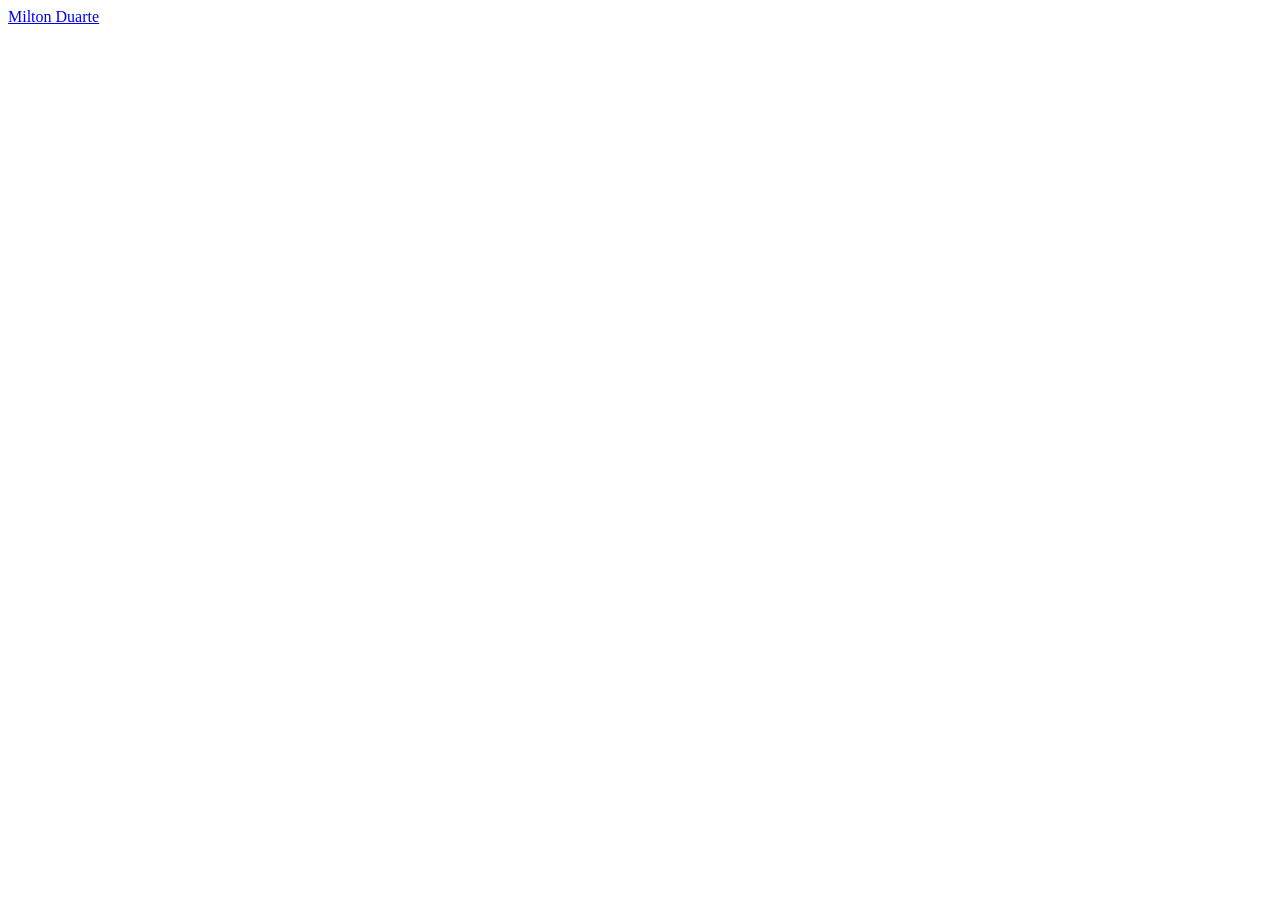
==== cordel.html @ 1054bee5 "adicionei a base" ====
<!DOCTYPE html>
<html lang="pt-br">
<head>
    <meta charset="UTF-8">
    <meta name="viewport" content="width=device-width, initial-scale=1.0">
    <link rel="shortcut icon" href="imagens/Icons8-Windows-8-Animals-Bear-Track.512.png" type="image/x-icon">
    <link rel="stylesheet" href="style.css">
    <title>Cordel</title>
</head>
<body>
    <a href="https://www.recantodasletras.com.br/poesias/3186743">Milton Duarte</a>
</body>
</html>
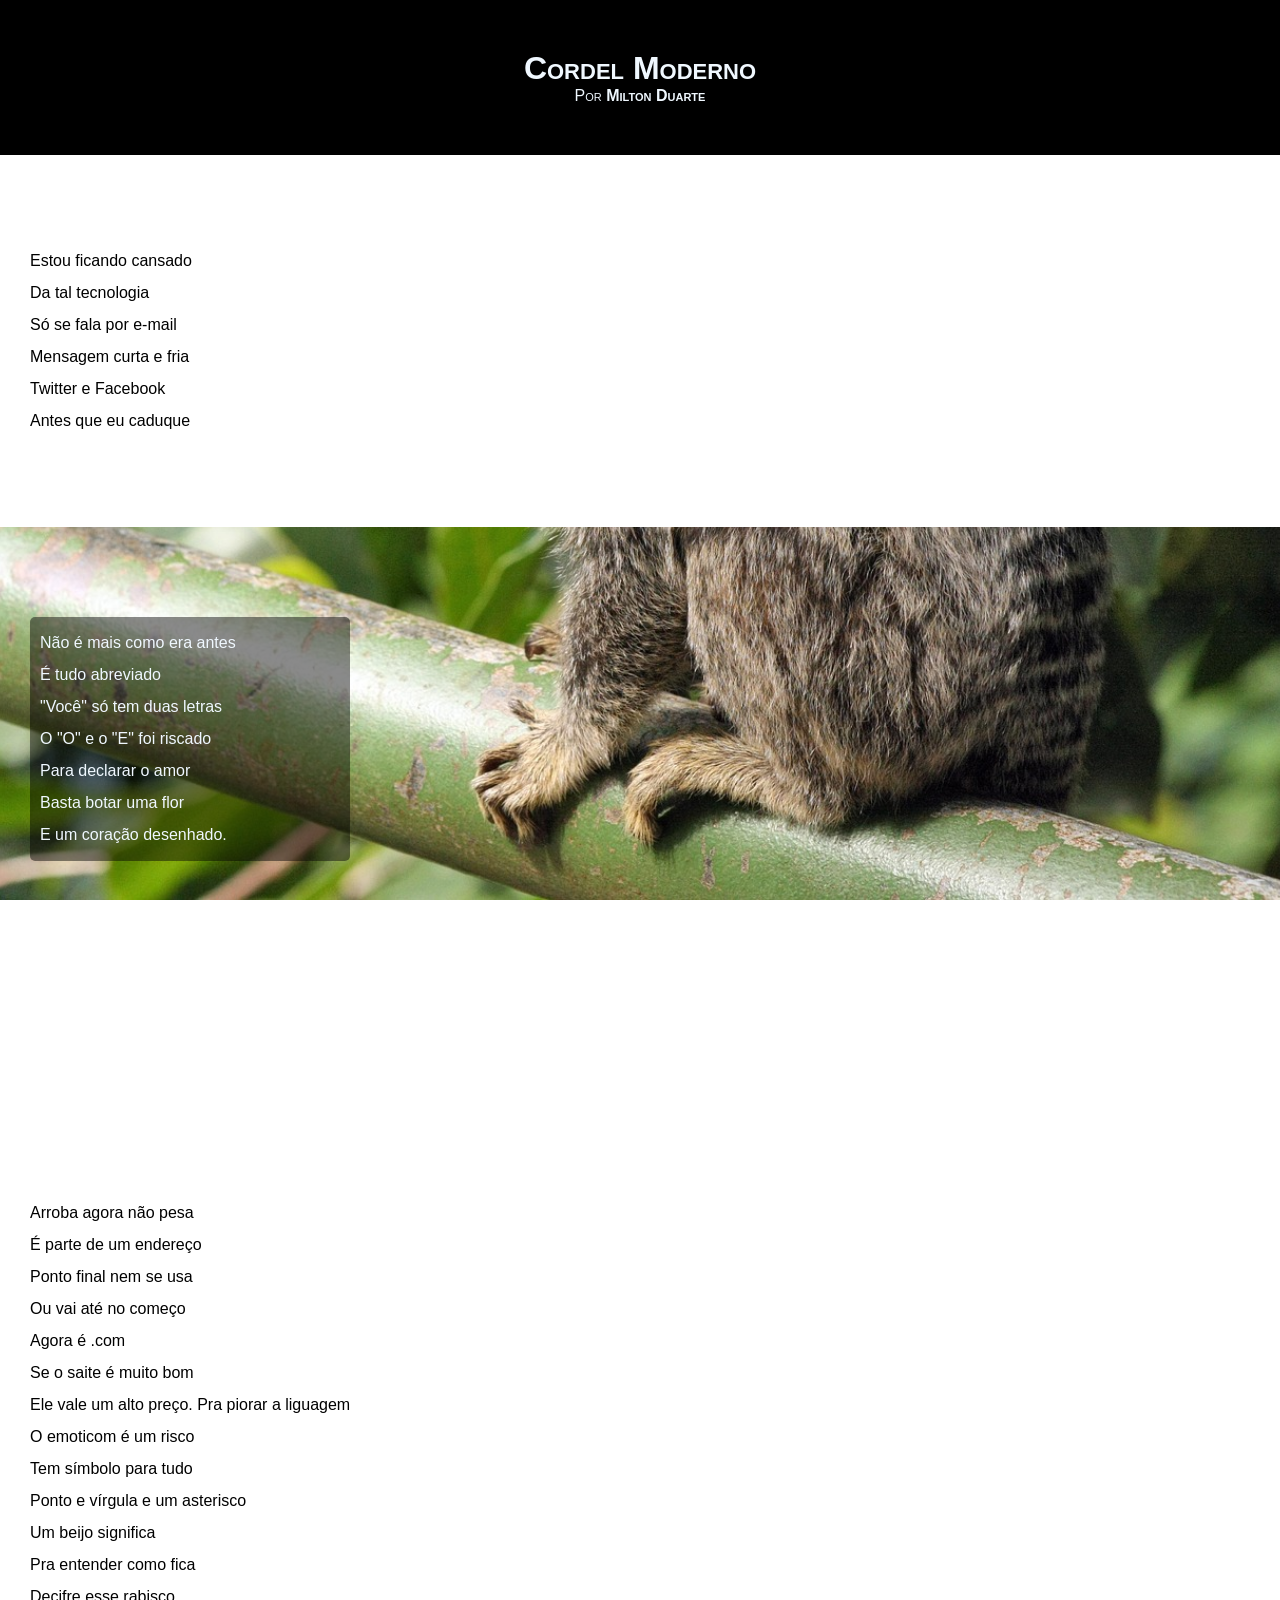
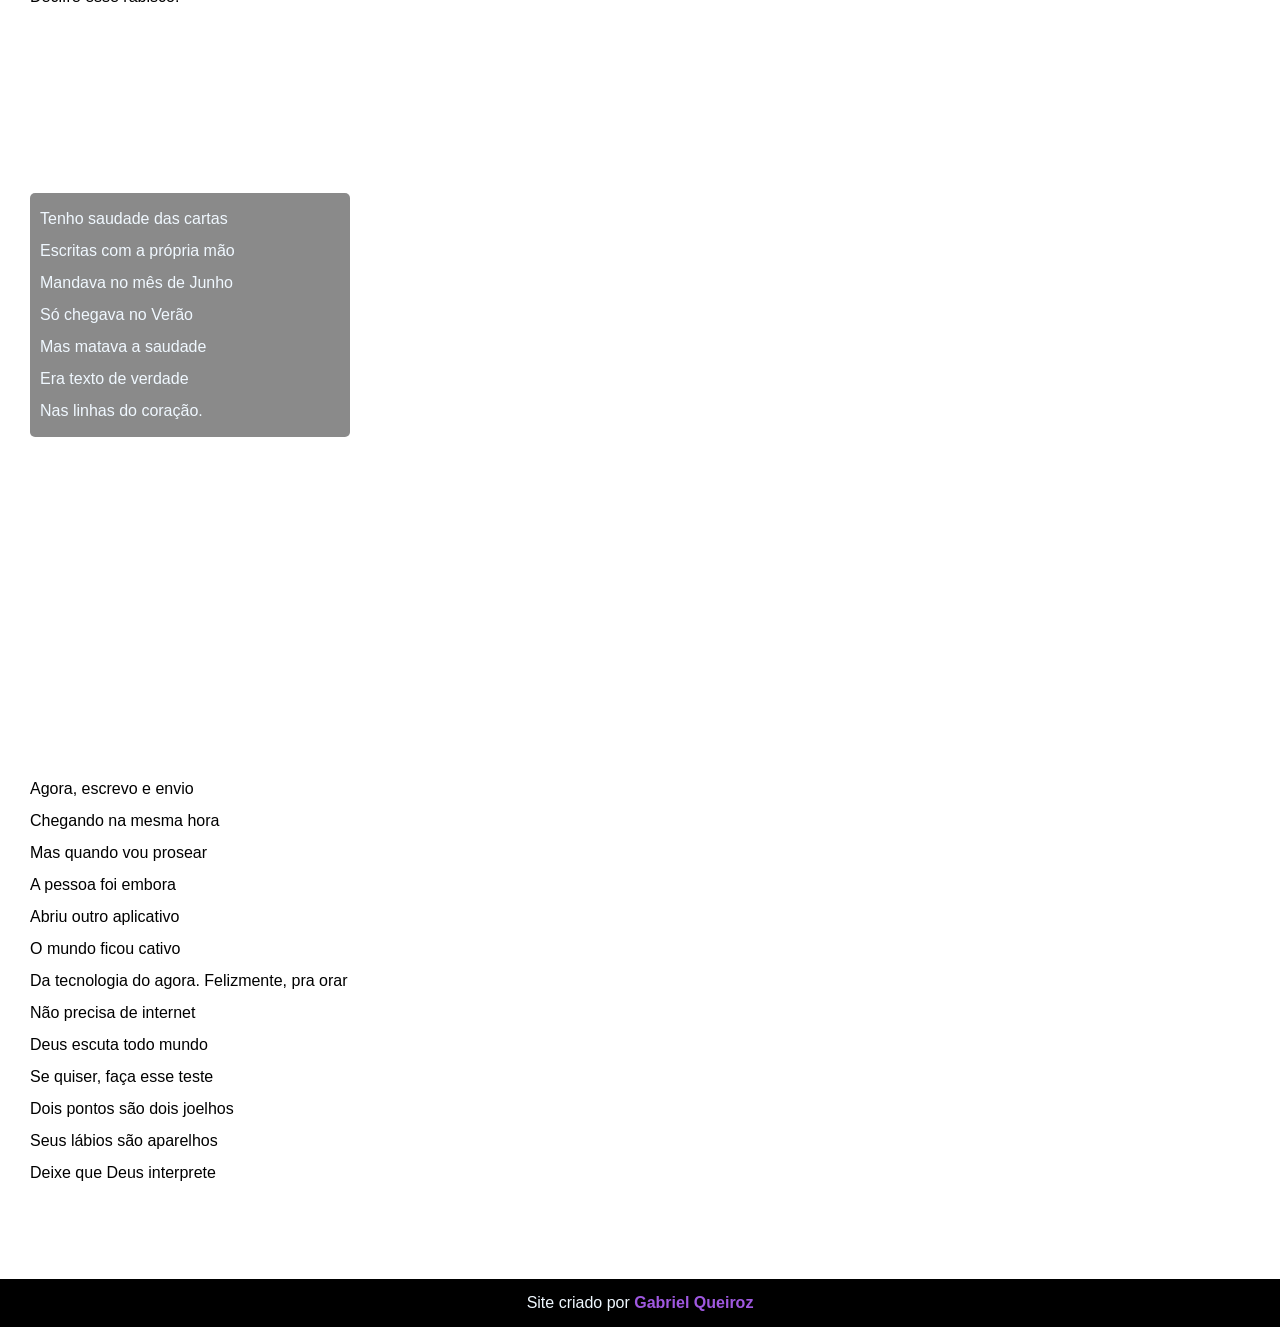
==== commit 55018e28: "atualizei css" ====
--- a/cordel.html
+++ b/cordel.html
@@ -8,6 +8,85 @@
     <title>Cordel</title>
 </head>
 <body>
-    <a href="https://www.recantodasletras.com.br/poesias/3186743">Milton Duarte</a>
+    <header>
+        <h1>Cordel Moderno</h1>
+        <p>Por <a href="https://www.recantodasletras.com.br/poesias/3186743" rel="external" target="_blank">Milton Duarte</a></p>
+    </header>
+    <main>
+        <section id="text">
+            <p>
+                Estou ficando cansado <br>
+                Da tal tecnologia <br>
+                Só se fala por e-mail <br>
+                Mensagem curta e fria <br>
+                Twitter e Facebook <br>
+                Antes que eu caduque
+            </p>
+        </section>
+        <section id="photo">
+            <p id="text" class="text_photo">
+                Não é mais como era antes <br>
+                É tudo abreviado <br>
+                "Você" só tem duas letras <br>
+                O "O" e o "E" foi riscado <br>
+                Para declarar o amor <br>
+                Basta botar uma flor <br>
+                E um coração desenhado.
+            </p>
+        </section>
+        <section id="text">
+            <p>Arroba agora não pesa <br>
+                É parte de um endereço <br>
+                Ponto final nem se usa <br>
+                Ou vai até no começo <br>
+                Agora é .com <br>
+                Se o saite é muito bom <br>
+                Ele vale um alto preço.
+                
+
+                Pra piorar a liguagem <br>
+                O emoticom é um risco <br>
+                Tem símbolo para tudo <br>
+                Ponto e vírgula e um asterisco <br>
+                Um beijo significa <br>
+                Pra entender como fica <br>
+                Decifre esse rabisco.
+            </p>
+        </section>
+        <section id="photo2">
+            <p id="text" class="text_photo">
+                Tenho saudade das cartas <br>
+                Escritas com a própria mão <br>
+                Mandava no mês de Junho <br>
+                Só chegava no Verão <br>
+                Mas matava a saudade <br>
+                Era texto de verdade <br>
+                Nas linhas do coração.
+            </p>
+        </section>
+        <section id="text">
+            <p>
+                Agora, escrevo e envio <br>
+                Chegando na mesma hora <br>
+                Mas quando vou prosear <br>
+                A pessoa foi embora <br>
+                Abriu outro aplicativo <br>
+                O mundo ficou cativo <br>
+                Da tecnologia do agora.
+
+
+                Felizmente, pra orar <br>
+                Não precisa de internet <br>
+                Deus escuta todo mundo <br>
+                Se quiser, faça esse teste <br>
+                Dois pontos são dois joelhos <br>
+                Seus lábios são aparelhos <br>
+                Deixe que Deus interprete
+            </p>
+        </section>
+    </main>
+    <footer>
+        <p>Site criado por <a href="https://queirozga.github.io/portifolio-gabrielqueiroz/" rel="author" target="_blank">Gabriel Queiroz</a></p>
+    </footer>
 </body>
 </html>
--- a/style.css
+++ b/style.css
@@ -0,0 +1,79 @@
+@charset "UTF-8";
+
+*{
+    font-family: Arial, Helvetica, sans-serif;
+    margin: 0%;
+    padding: 0%;
+}
+
+header{
+    font-variant: small-caps;
+    padding-top: 50px;
+    padding-bottom: 50px;
+    background-color: black;
+    color: aliceblue;
+    text-align: center;
+} 
+
+a{
+    text-decoration: none;
+    color: aliceblue;
+    font-weight: bold;
+}
+a:hover{
+    text-decoration: underline;
+}
+
+
+body{
+    min-height: 100vh;
+}
+
+section{
+    padding-left: 30px;
+    padding-top: 10vh;
+    padding-bottom: 10vh;
+    line-height: 2em;
+}
+
+#photo{
+    background-image: url('imagens/monkey-3978907_1280.jpg');
+    background-size: cover;
+    background-position: center center;
+    background-repeat: no-repeat;
+    background-attachment: fixed;
+    height: 400px;
+}
+
+#text{
+
+}
+
+.text_photo{
+    background-color: rgba(0, 0, 0, 0.459);
+    color: aliceblue;
+    border-radius: 5px;
+    width: 300px;
+    padding: 10px;
+}
+
+#photo2{
+    background: url('imagens/books-1842261_1280.jpg') center center no-repeat fixed;
+    background-size: cover;
+    height: 400px;
+}
+
+footer{
+    background-color: black;
+    color: aliceblue;
+    text-align: center;
+    margin: auto;
+    padding: 15px;
+}
+
+footer a{
+    color: rgb(159, 88, 224);
+}
+footer a:hover{
+    color: rgb(107, 20, 189);
+}
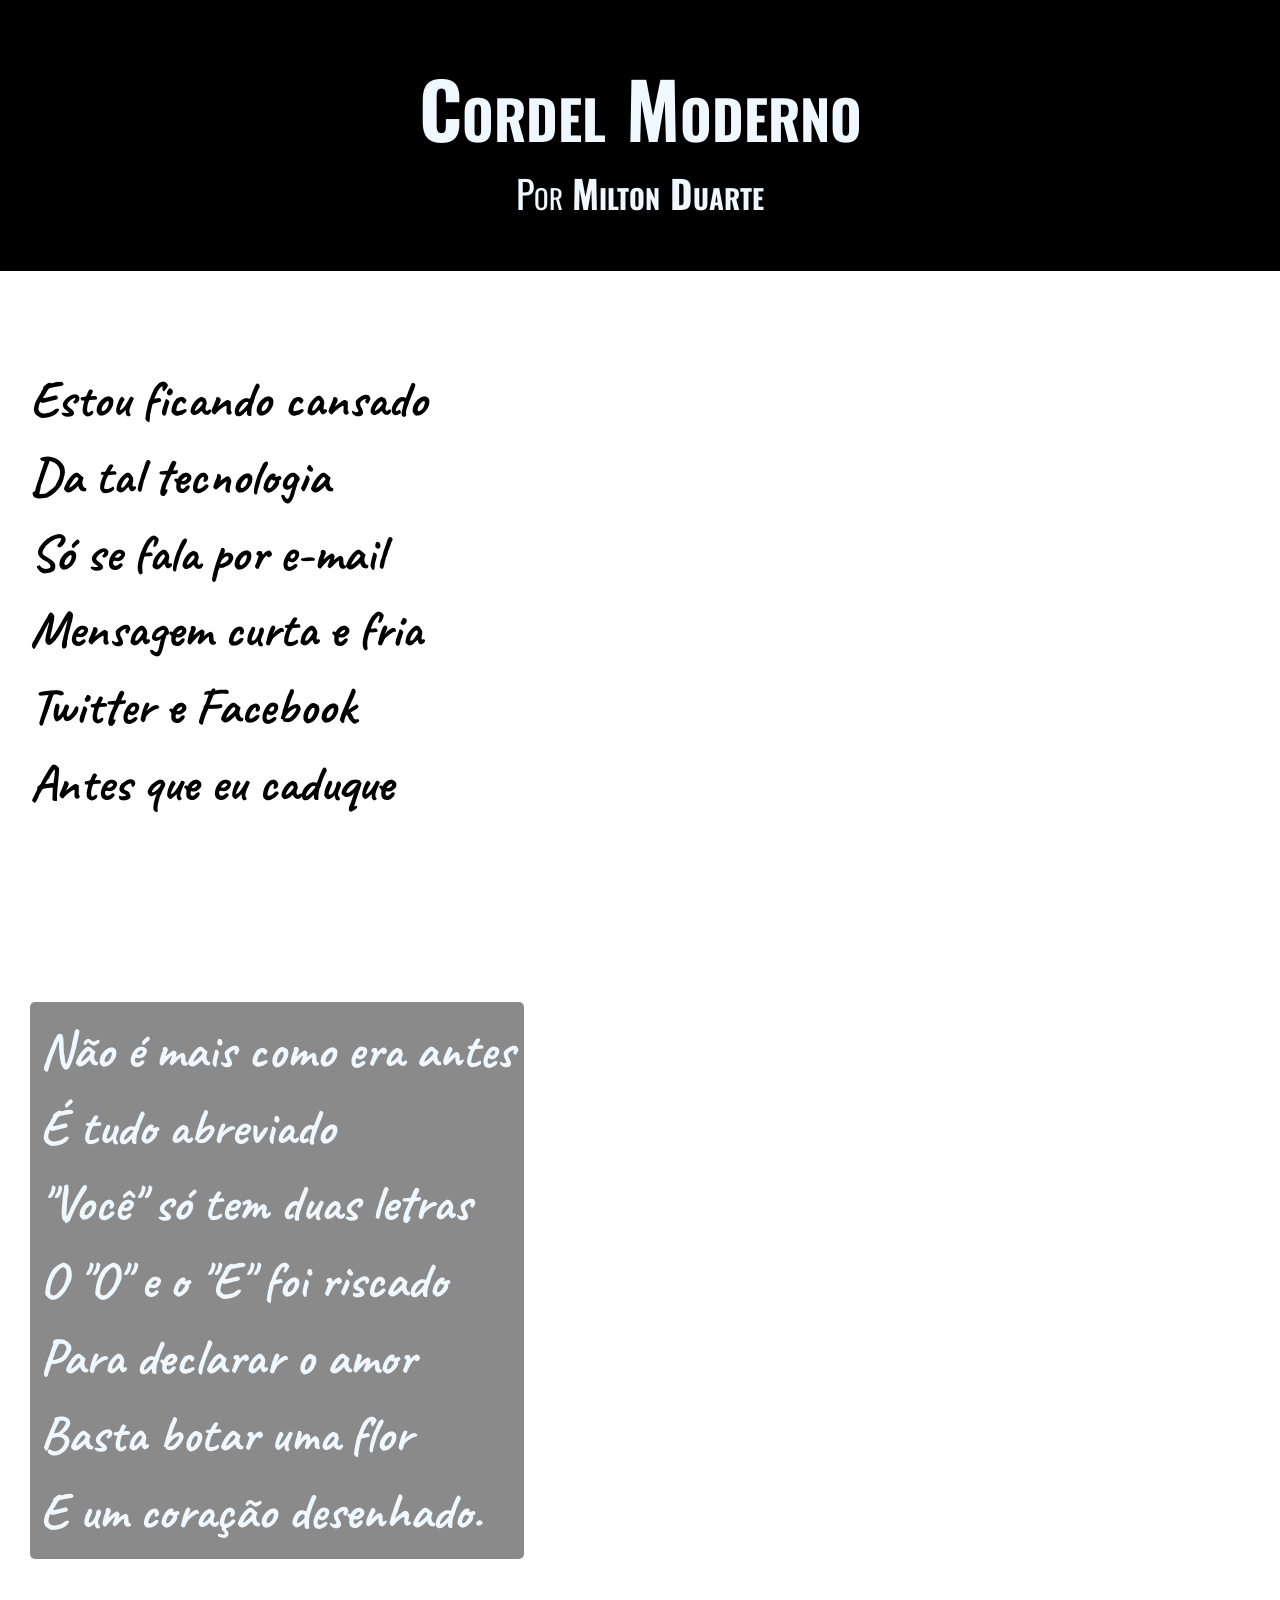
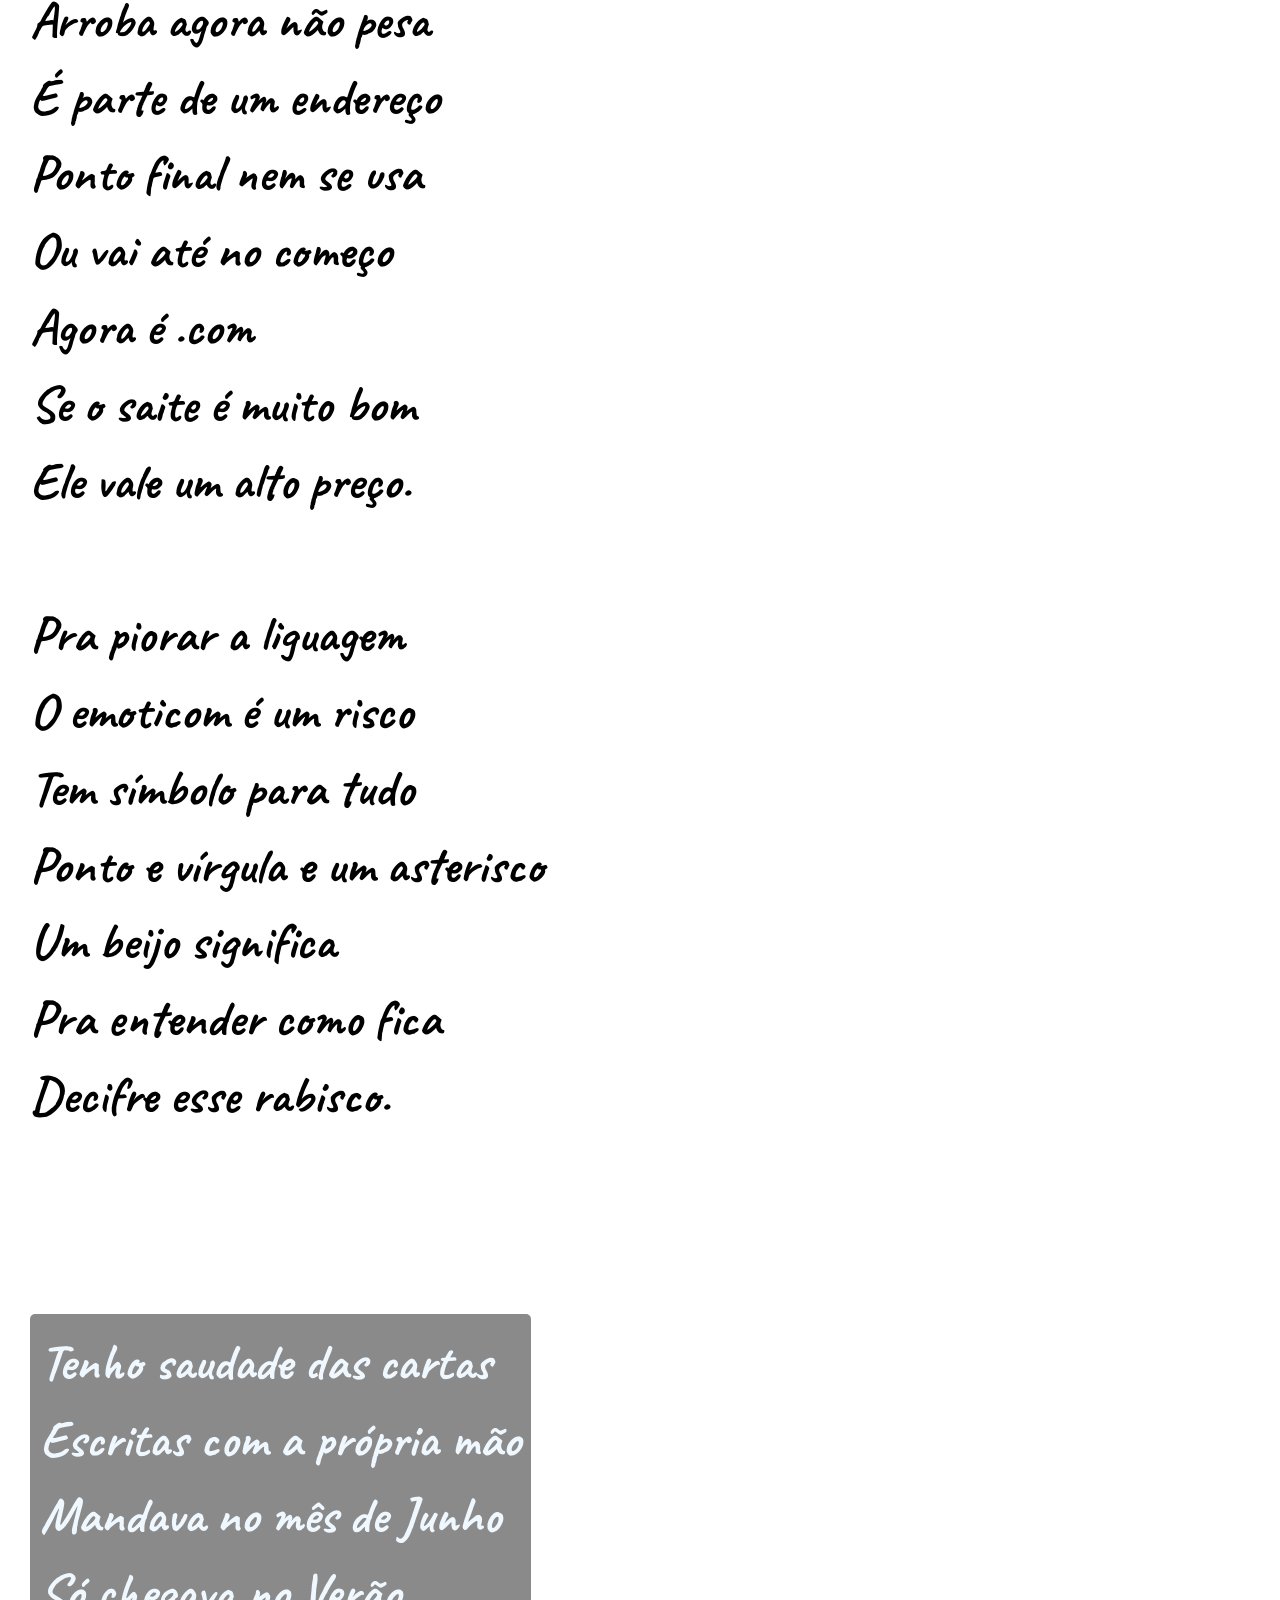
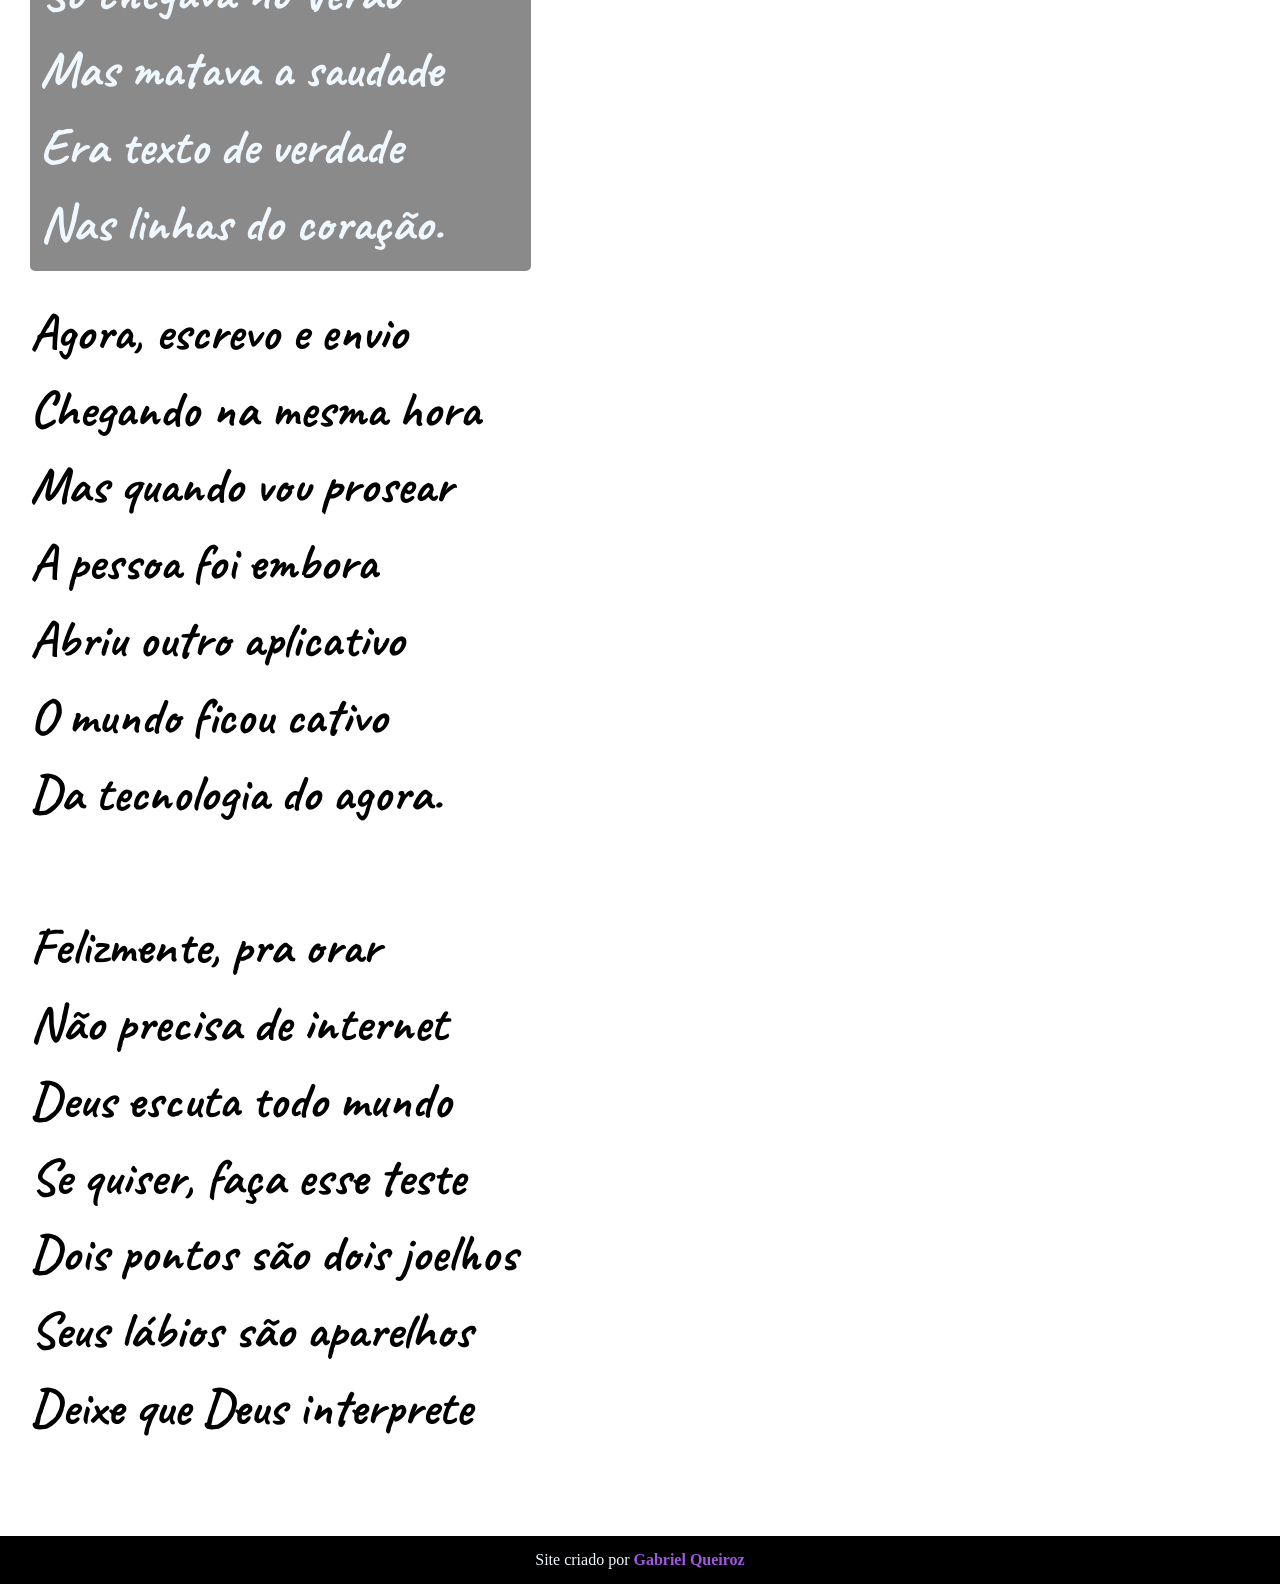
==== commit 4ff3e2e5: "atualizei mais css" ====
--- a/cordel.html
+++ b/cordel.html
@@ -41,7 +41,7 @@
                 Ou vai até no começo <br>
                 Agora é .com <br>
                 Se o saite é muito bom <br>
-                Ele vale um alto preço.
+                Ele vale um alto preço. <br> <br>
                 
 
                 Pra piorar a liguagem <br>
@@ -72,7 +72,7 @@
                 A pessoa foi embora <br>
                 Abriu outro aplicativo <br>
                 O mundo ficou cativo <br>
-                Da tecnologia do agora.
+                Da tecnologia do agora. <br> <br>
 
 
                 Felizmente, pra orar <br>
--- a/style.css
+++ b/style.css
@@ -1,7 +1,14 @@
 @charset "UTF-8";
+@import url('https://fonts.googleapis.com/css2?family=Caveat:wght@400..700&display=swap');
+@import url('https://fonts.googleapis.com/css2?family=Oswald:wght@200..700&display=swap');
+
+:root{
+    --font1: Arial, Sans-serrif;
+    --font2: "Oswald", sans-serif;
+    --font3: "Caveat", cursive;
+}
 
 *{
-    font-family: Arial, Helvetica, sans-serif;
     margin: 0%;
     padding: 0%;
 }
@@ -13,6 +20,8 @@
     background-color: black;
     color: aliceblue;
     text-align: center;
+    font-family: var(--font2);
+    font-size: 3vw;
 } 
 
 a{
@@ -29,11 +38,11 @@
     min-height: 100vh;
 }
 
-section{
+section, .text_photo{
     padding-left: 30px;
     padding-top: 10vh;
     padding-bottom: 10vh;
-    line-height: 2em;
+    line-height: 1.5em;
 }
 
 #photo{
@@ -46,14 +55,16 @@
 }
 
 #text{
-
+    font-family: var(--font3);
+    font-weight: 700;
+    font-size: 4vw;
 }
 
 .text_photo{
     background-color: rgba(0, 0, 0, 0.459);
     color: aliceblue;
     border-radius: 5px;
-    width: 300px;
+    display: inline-block;
     padding: 10px;
 }
 
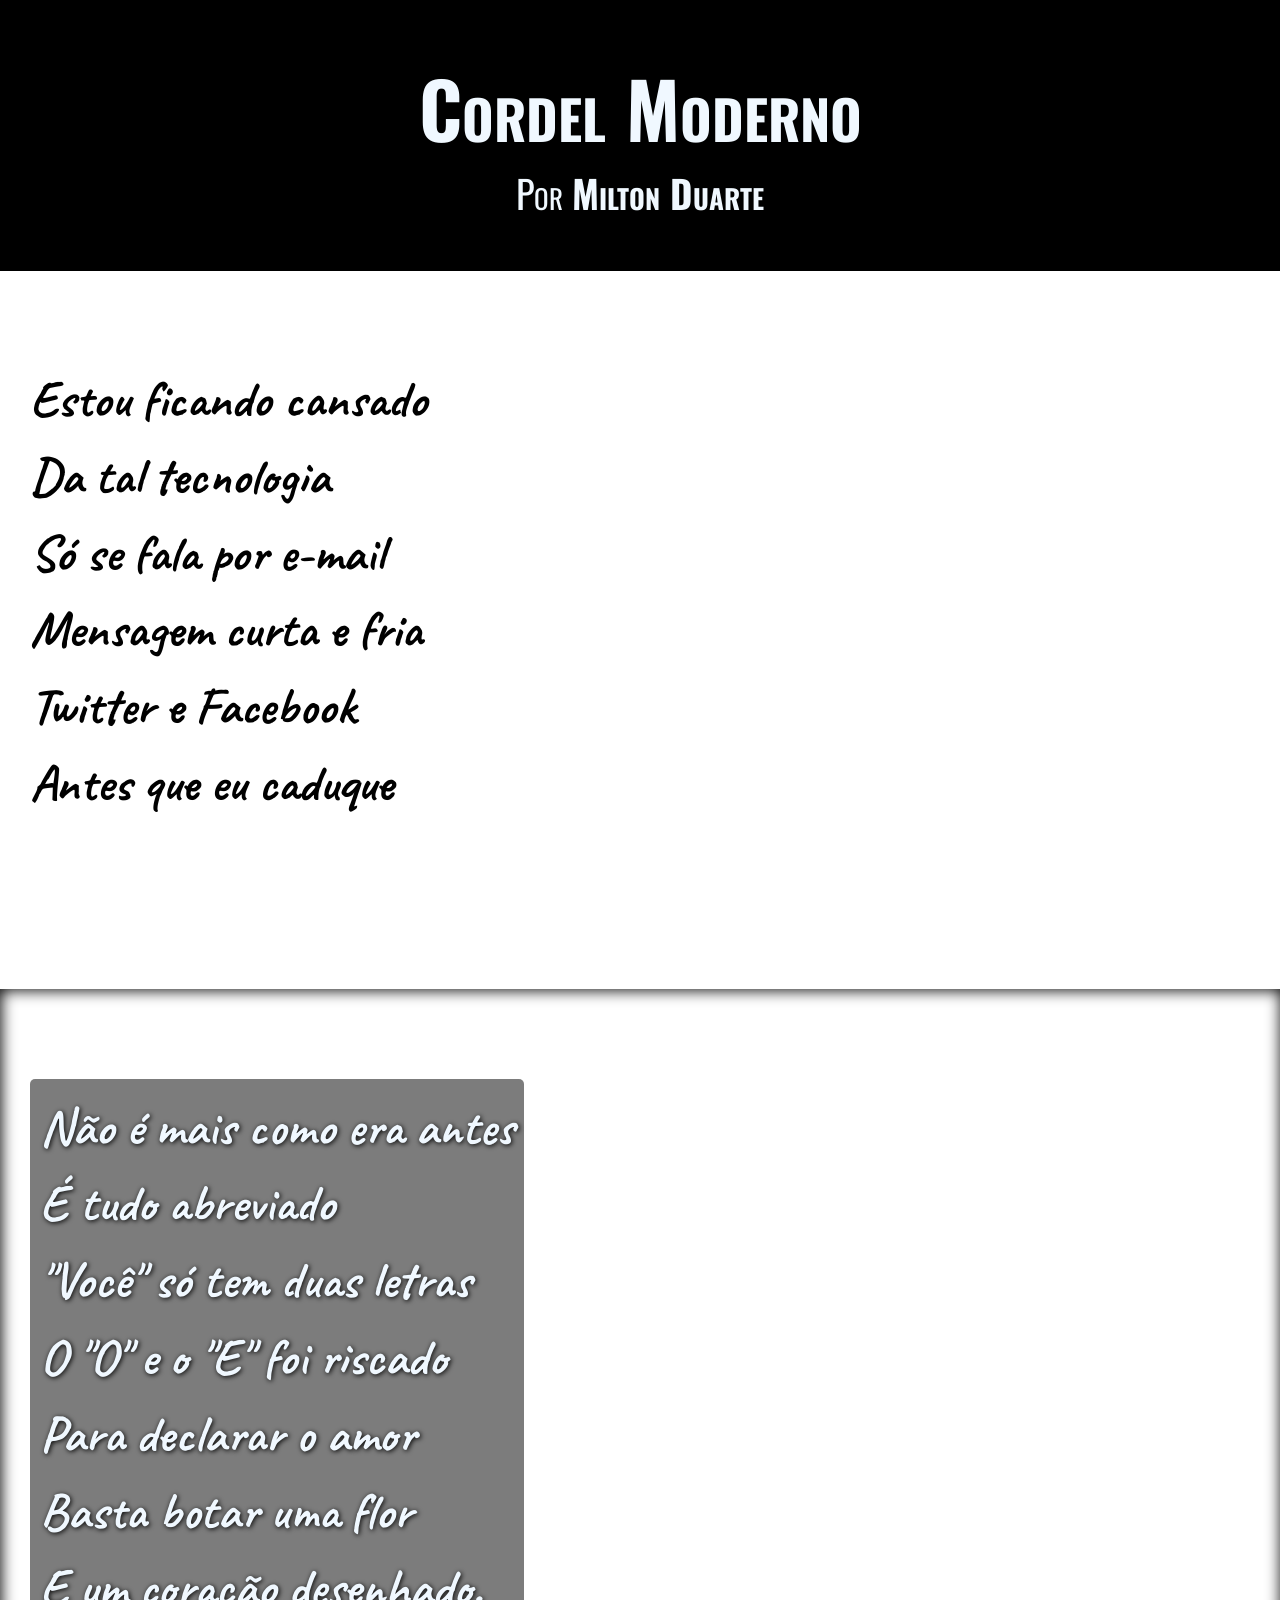
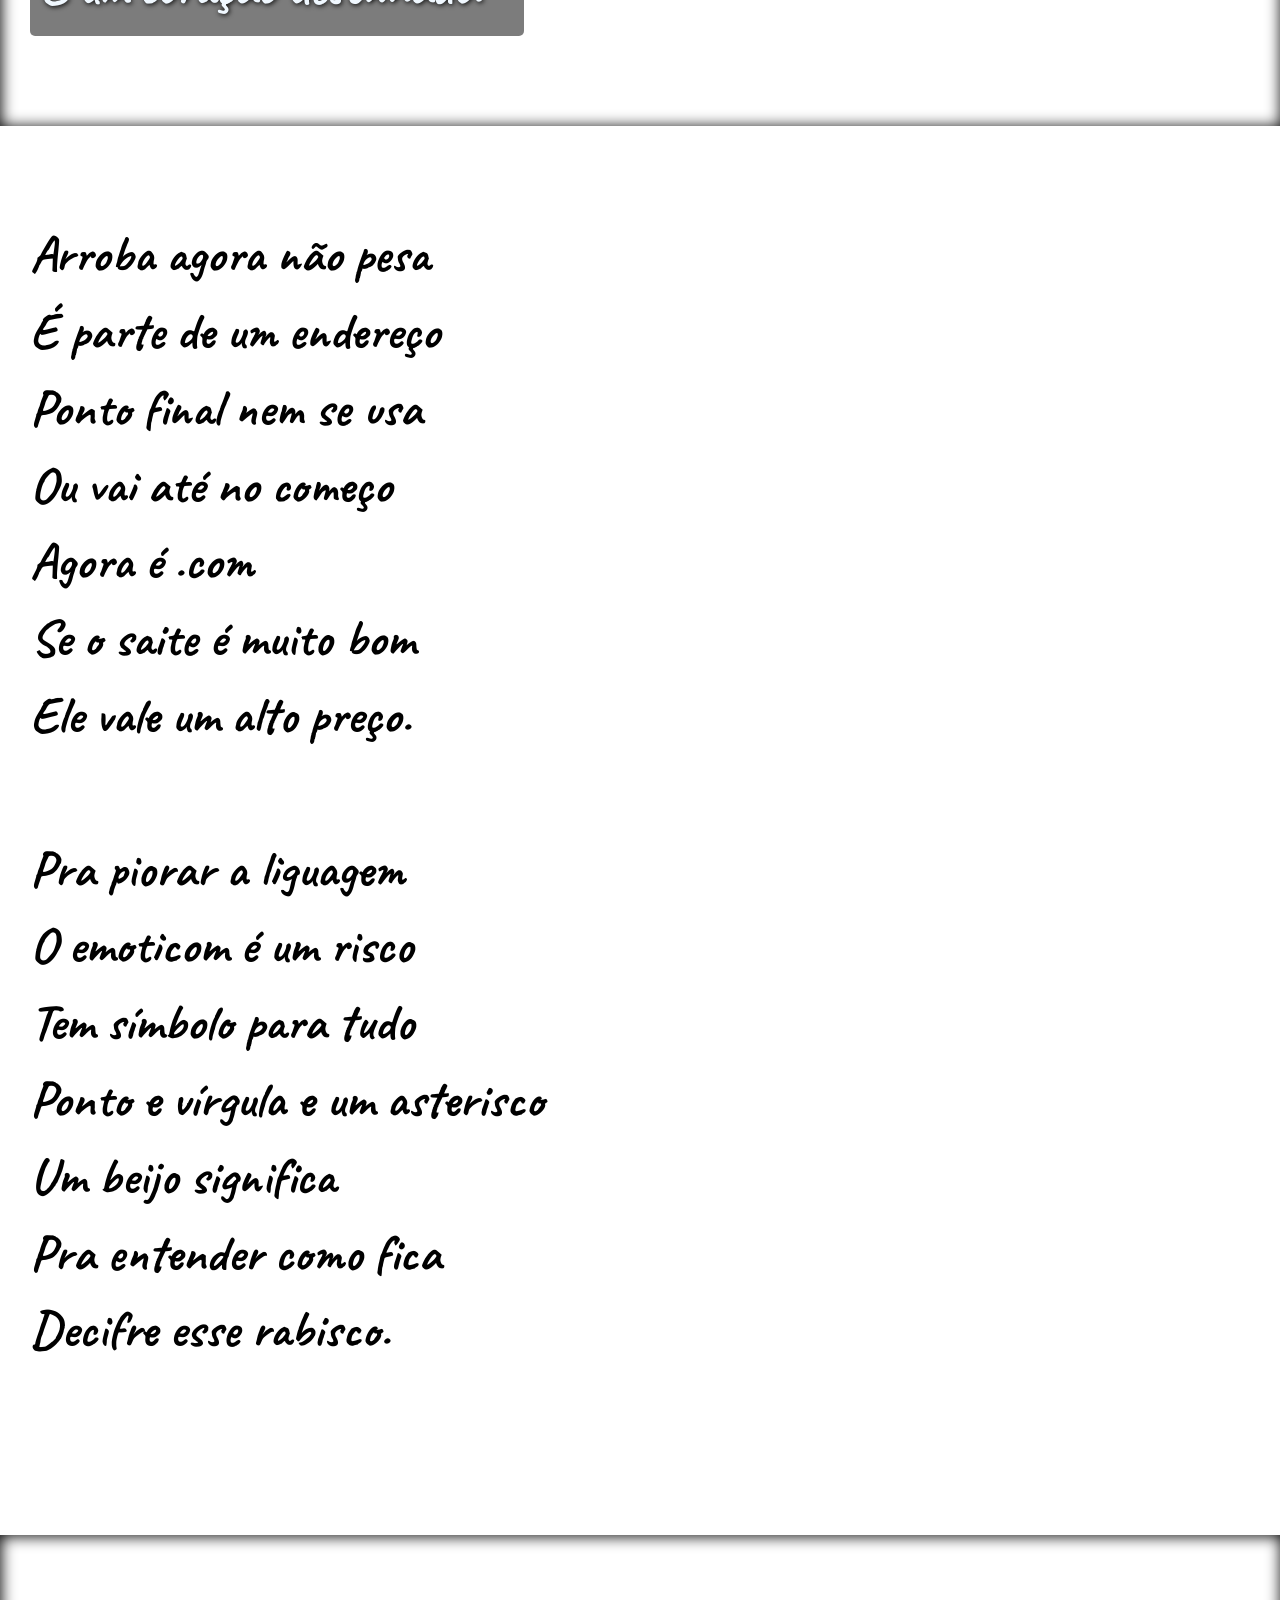
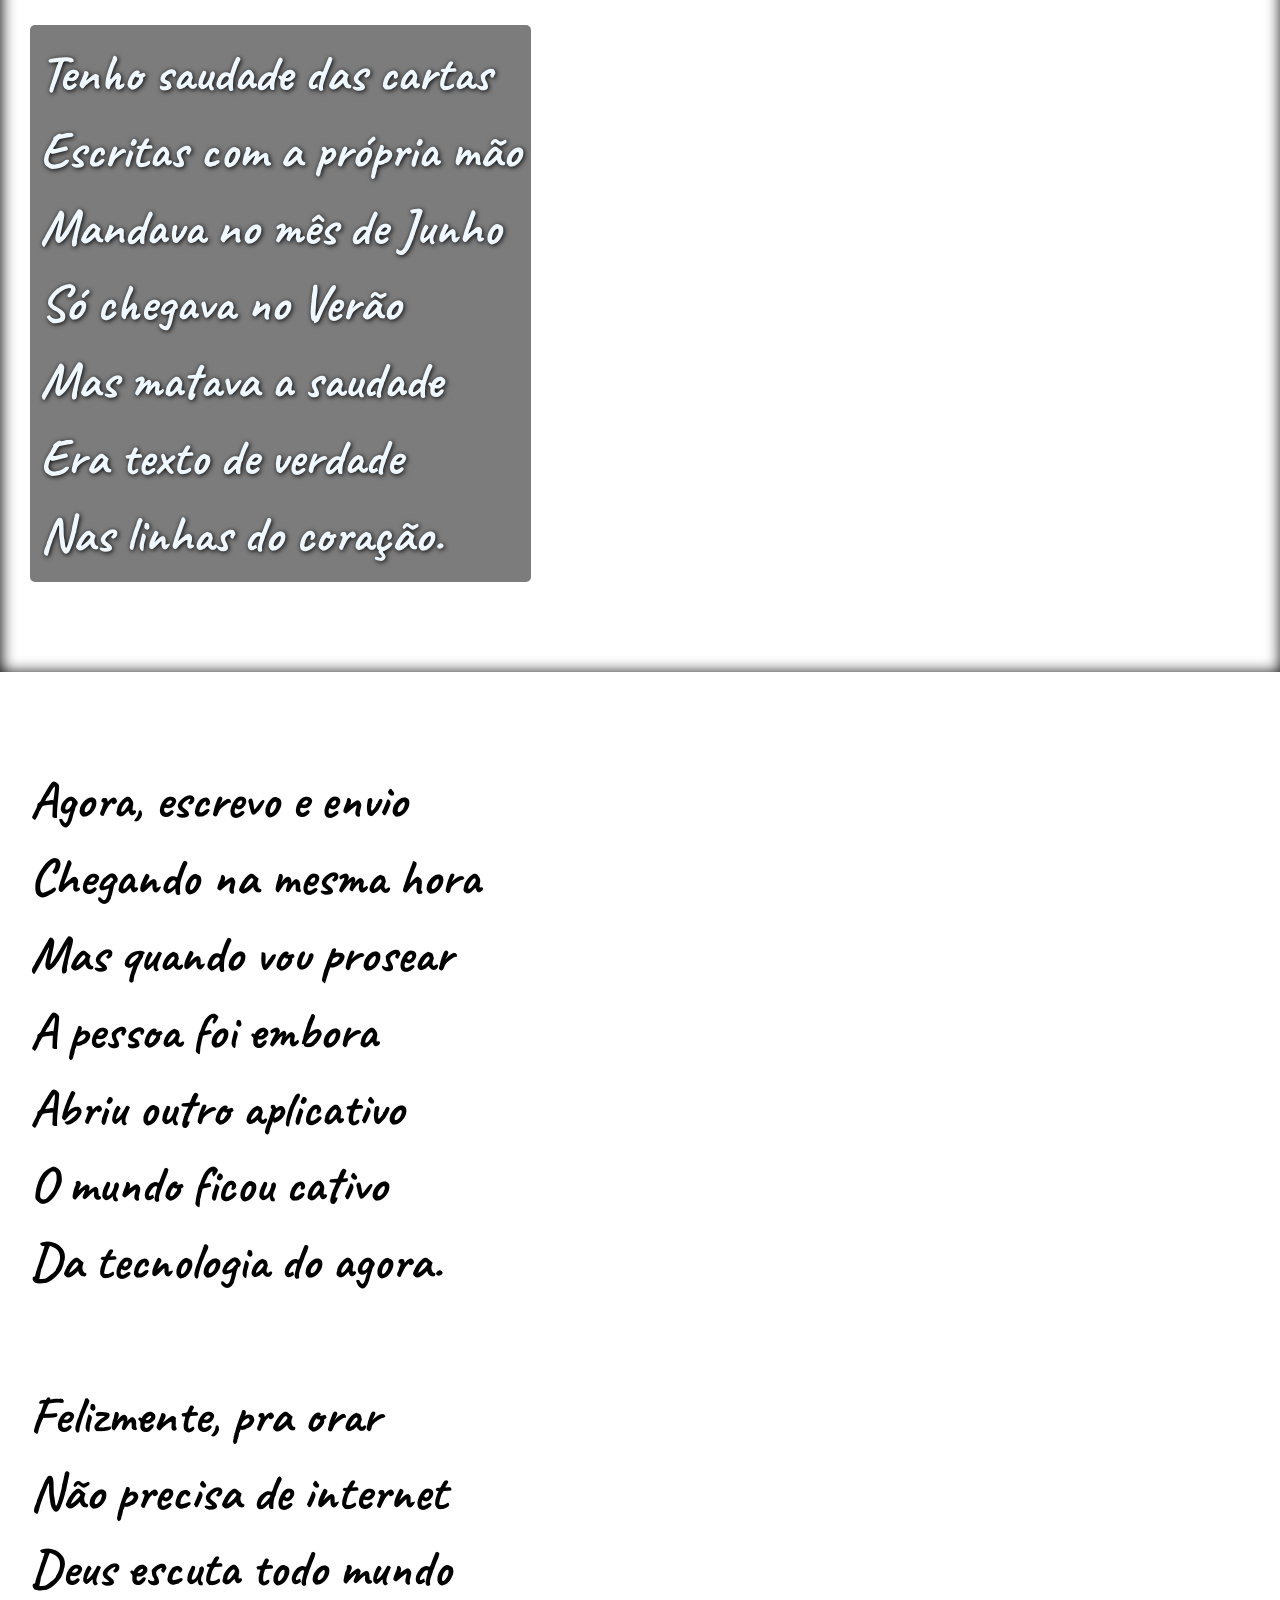
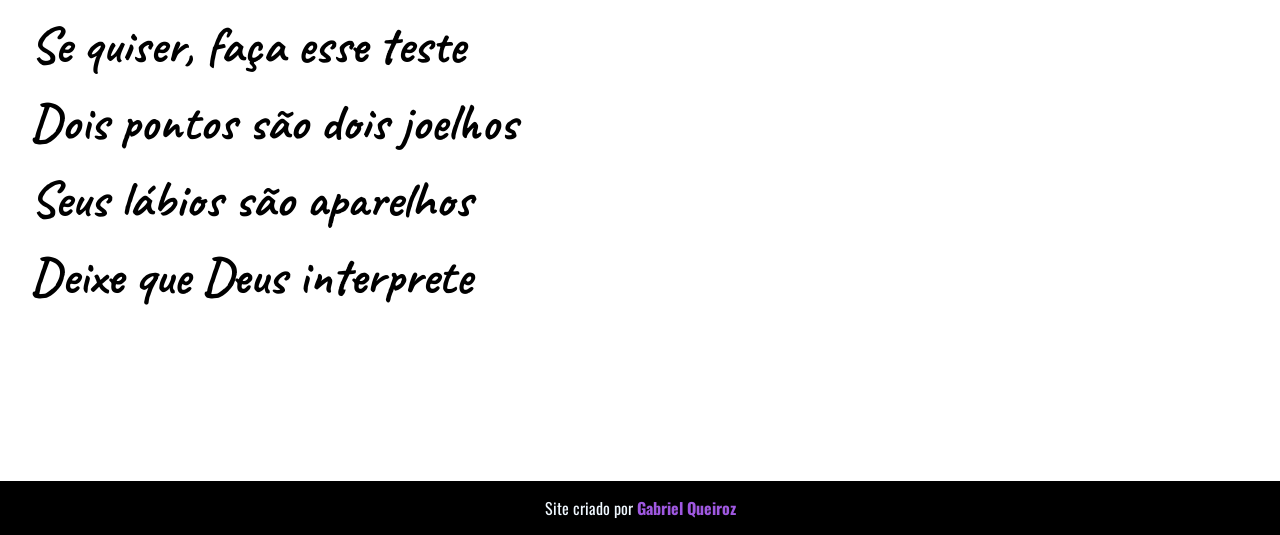
==== commit 3a09e541: "configurações finais" ====
--- a/cordel.html
+++ b/cordel.html
@@ -41,9 +41,9 @@
                 Ou vai até no começo <br>
                 Agora é .com <br>
                 Se o saite é muito bom <br>
-                Ele vale um alto preço. <br> <br>
-                
-
+                Ele vale um alto preço. <br>
+            </p>   
+            <p>
                 Pra piorar a liguagem <br>
                 O emoticom é um risco <br>
                 Tem símbolo para tudo <br>
@@ -72,9 +72,10 @@
                 A pessoa foi embora <br>
                 Abriu outro aplicativo <br>
                 O mundo ficou cativo <br>
-                Da tecnologia do agora. <br> <br>
+                Da tecnologia do agora. <br>
+            </p>
 
-
+            <p>
                 Felizmente, pra orar <br>
                 Não precisa de internet <br>
                 Deus escuta todo mundo <br>
@@ -83,6 +84,7 @@
                 Seus lábios são aparelhos <br>
                 Deixe que Deus interprete
             </p>
+            
         </section>
     </main>
     <footer>
--- a/style.css
+++ b/style.css
@@ -45,13 +45,16 @@
     line-height: 1.5em;
 }
 
+section p {
+    padding-bottom: 1.5em;
+}
 #photo{
+    box-shadow: inset 1px 1px 15px black;
     background-image: url('imagens/monkey-3978907_1280.jpg');
     background-size: cover;
-    background-position: center center;
+    background-position: center top;
     background-repeat: no-repeat;
     background-attachment: fixed;
-    height: 400px;
 }
 
 #text{
@@ -61,7 +64,8 @@
 }
 
 .text_photo{
-    background-color: rgba(0, 0, 0, 0.459);
+    background-color: rgba(0, 0, 0, 0.514);
+    text-shadow: 1px 1px 5px black;
     color: aliceblue;
     border-radius: 5px;
     display: inline-block;
@@ -69,12 +73,13 @@
 }
 
 #photo2{
-    background: url('imagens/books-1842261_1280.jpg') center center no-repeat fixed;
+    box-shadow: inset 1px 1px 15px black;
+    background: url('imagens/books-1842261_1280.jpg') right bottom no-repeat fixed;
     background-size: cover;
-    height: 400px;
 }
 
 footer{
+    font-family:var(--font2);
     background-color: black;
     color: aliceblue;
     text-align: center;
